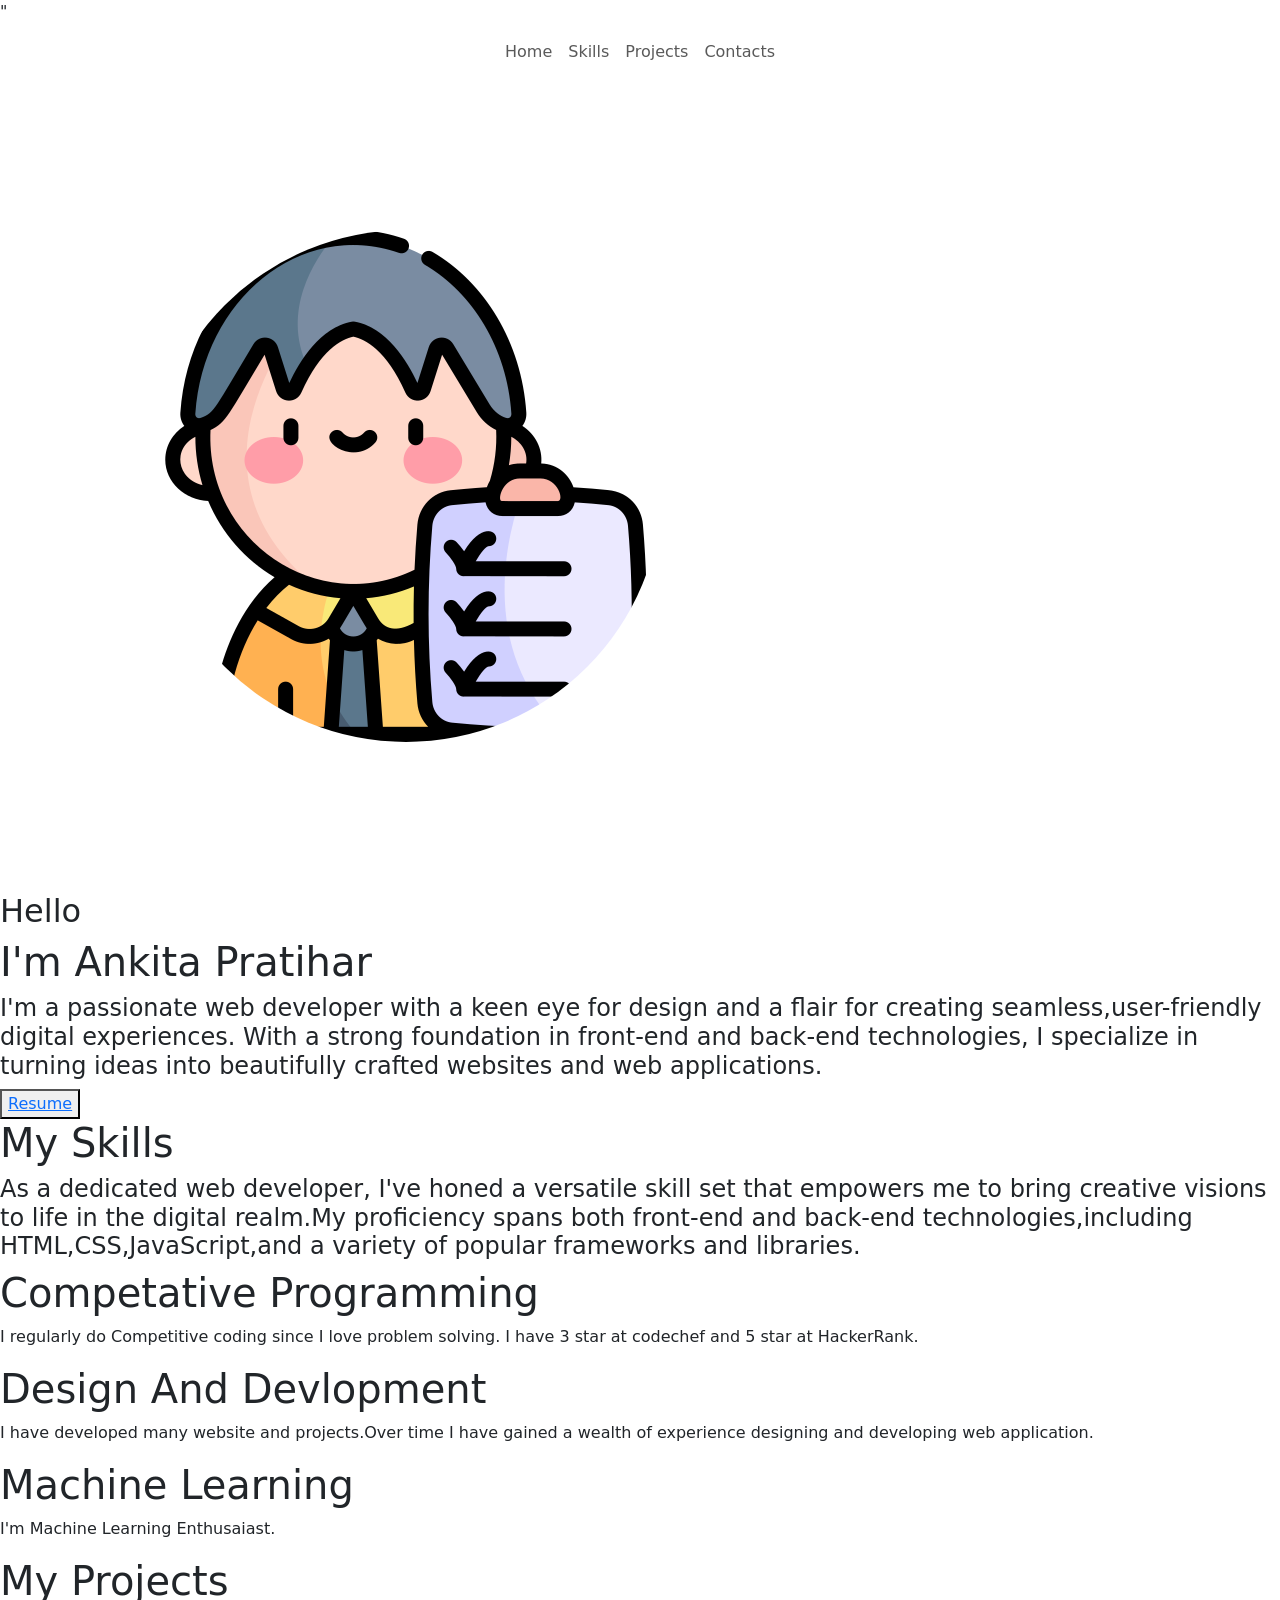
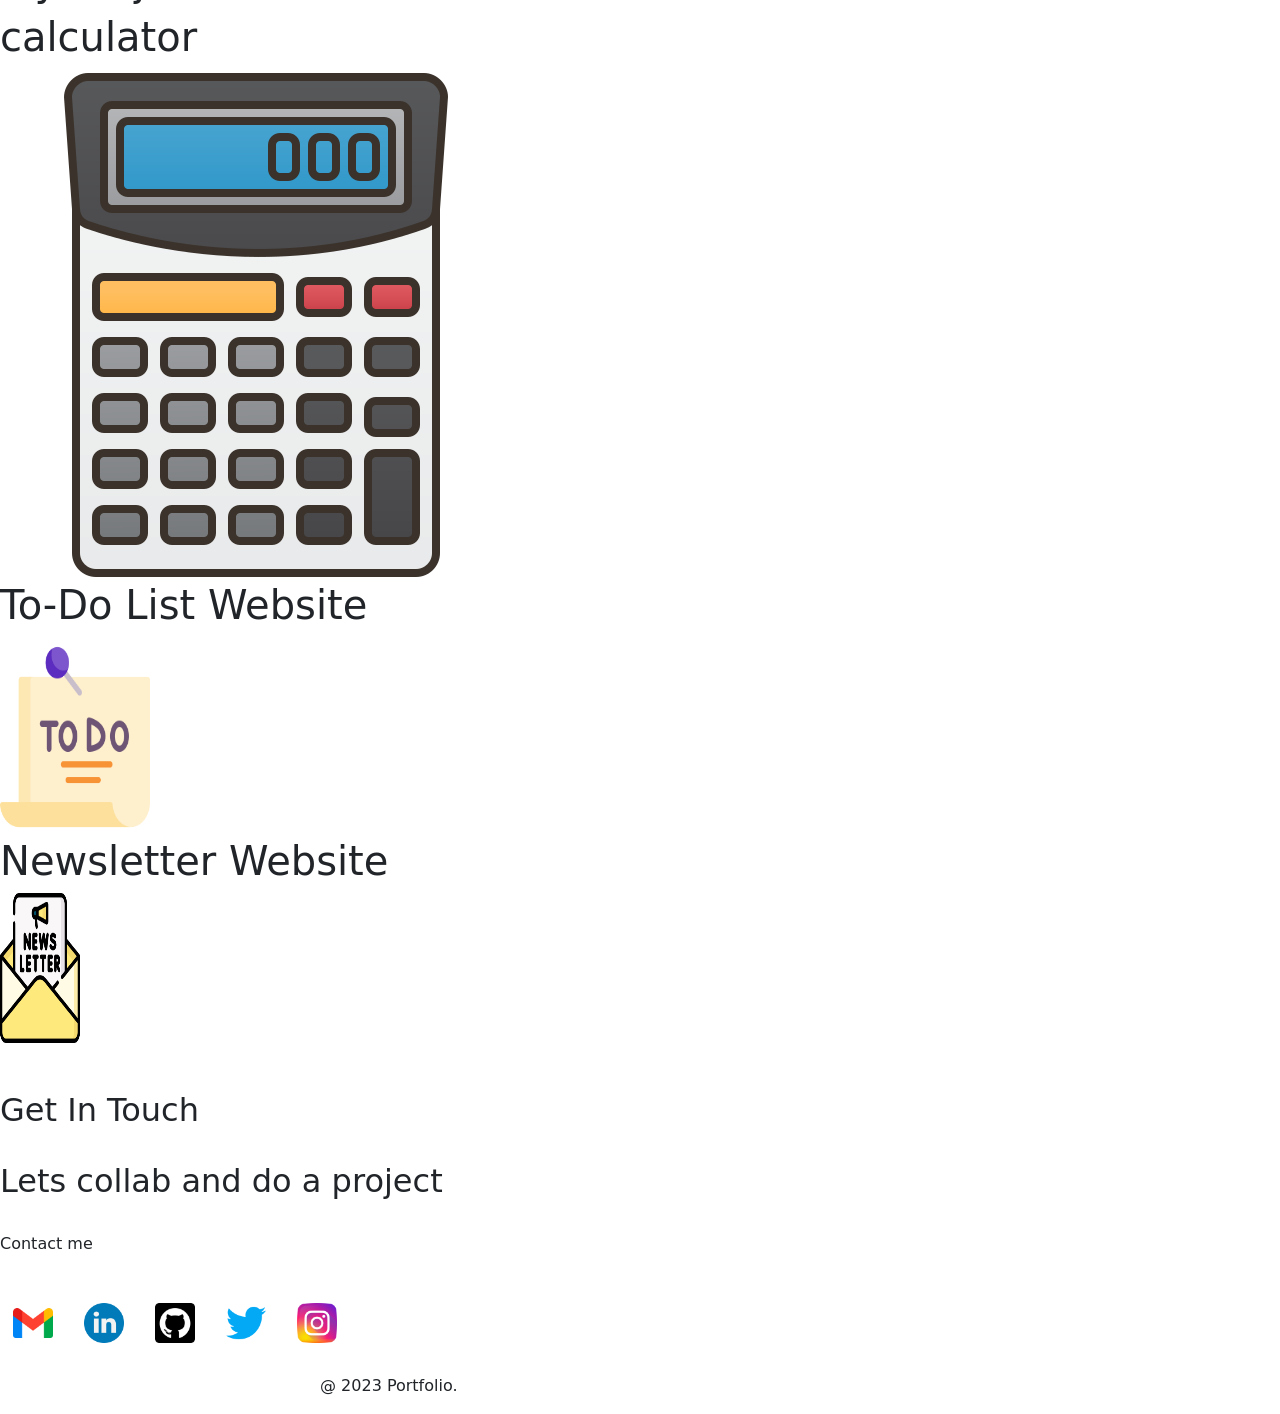
==== Portfolio/index.html @ 028a92ef "Add files via upload" ====
<!DOCTYPE html>
<html lang="en">
    <head>
        <meta charset="UTF-8"/>
        <meta http-equiv="X-UA-Compatible" content="IE=edge"/>
        <meta name="viewport" content="width=device-width,initial-scale=1.0"/>
        <title>Portfolio</title>
        <link rel="stylesheet" href="D:\Bharat Intern Project\Portfolio/index.css"/>
        <link href="https://cdn.jsdelivr.net/npm/bootstrap@5.3.2/dist/css/bootstrap.min.css" rel="stylesheet" integrity="sha384-T3c6CoIi6uLrA9TneNEoa7RxnatzjcDSCmG1MXxSR1GAsXEV/Dwwykc2MPK8M2HN" crossorigin="anonymous">"
    </head>
    <body>
        <header class="header_section">
            <div class="container">
                <nav class="navbar navbar-expand-lg custom_nav-container">
                    <div class="collapse navbar-collapse" id="navbarSupportedContent">
                        <ul class="navbar-nav mx-auto">
                            <li class="nav-item active"><a class="nav-link"
                                href="index.html">Home</a>                               
                            </li>
                            <li class="nav-item">
                                <a class="nav-link" href="#page1">Skills</a>
                            </li>
                            <li class="nav-item">
                                <a class="nav-link" href="#page2">Projects</a>
                            </li>
                            <div class="nav-item">
                                <a class="nav-link" href="#page3"> Contacts</a>
                            </div>
                        </ul>
                    </div>
                </nav>
            </div>
        </header>

        <div id="main">
            <div id="page">
                <img src="./portfolio.png" style="padding: 150px;border-radius: 50%;" alt=""/>
            <div id="text">
                <h2>Hello</h2>
                <h1>I'm Ankita Pratihar</h1>
                <h4>
                    I'm a passionate web developer with a keen eye for design
                     and a 
                     flair for creating seamless,user-friendly digital 
                     experiences. With 
                     a strong foundation in front-end and back-end 
                     technologies, I 
                     specialize in turning ideas into beautifully crafted 
                     websites and 
                     web applications.
                </h4>
                <div id="buttons">
                    <button id="b2">
                        <a href="resume link">Resume</a>
                    </button>
                </div>
            </div>        
            </div>


            <!--------------------------------------- -->

            <div id="page1">
                <div id="right">
                    <div id="text">
                        <h1>My Skills</h1>
                        <h4>
                            As a dedicated web developer, I've honed a versatile 
                            skill set that empowers me to bring creative visions to life in 
                            the digital realm.My proficiency spans both front-end and back-end
                            technologies,including HTML,CSS,JavaScript,and a variety of
                            popular frameworks and libraries.
                        </h4>
                    </div>
                </div>
                <div id="left">
                    <div class="box">
                        <h1>Competative Programming</h1>
                        <p>
                            I regularly do Competitive coding since I love problem solving.
                            I have 3 star at codechef and 5 star at HackerRank.
                        </p>
                    </div>
                    <div class="box">
                        <h1>Design And Devlopment</h1>
                        <p>
                            I have developed many website and projects.Over time I have
                            gained a wealth of experience designing and developing web
                            application.
                        </p>
                    </div>
                    <div class="box">
                        <h1>Machine Learning</h1>
                        <p>I'm Machine Learning Enthusaiast.</p>
                    </div>
                </div>
            </div>



            <div id="page2">
                <div id="text4">
                    <h1>My Projects</h1>
                </div>

                <div id="Project">
                    <div class="projects p1">
                        <div id="text3">
                            <h1>calculator</h1>
                        </div>
                        <div id="image">
                            <a href="D:\Bharat Intern Project\Portfolio">
                                <img src="./calculator.png"alt="Description of the project" />
                            </a>
                        </div>
                    </div>
                    <div class="project p2">
                        <div id="text3">
                            <h1>To-Do List Website</h1>
                        </div>
                        <div id="image">
                            <a href="D:\Bharat Intern Project\Portfolio">
                                <img src="./todo-icon.png" width="150px" height="200px" 
                                alt="Description of the project" />             
                            </a>
                        </div>
                    </div>
                    <div class="projects p3">
                        <div id="text3">
                            <h1>Newsletter Website</h1>
                        </div>
                        <div id="image">
                            <a href="D:\Bharat Intern Project\Portfolio">
                                <img src="./newsletter.png" width="80px" height="150px"
                                alt="Description of the project" />
                            </a>
                        </div>
                    </div>
                </div>
            </div>



            <section class="end">
                <div id="page3" class="contact-me">
                    <br /><br />
                    <h2>Get In Touch</h2>
                    <br />

                    <h2 class="collab">Lets collab and do a project</h2>
                    <br />

                    <p>Contact me</p>
                    <br />

                    <a class="btn" href="">
                        <img src="./gmail.png" width="40px" height="40px" />
                    </a>


                    <a class="btn" href="">
                        <img src="./linkedin.png" width="40px" height="40px" />
                    </a>

                    <a class="btn" href="">
                        <img src="./github.png" width="40px" height="40px" />
                    </a>

                    <a class="btn" href="">
                        <img src="./twitter.png" width="40px" height="40px" />
                    </a>

                    <a class="btn" href="">
                        <img src="./instagram.png" width="40px" height="40px" />
                    </a>
                </div>
                
                <div class="bottom-container">
                    <div style="width:50%; margin-left: auto; margin-right: auto">
                        <br>
                        <p class="copyright">@ 2023 Portfolio.</p>
                    </div>
                </div>
            </section>
        </div>
    </body>
</html>
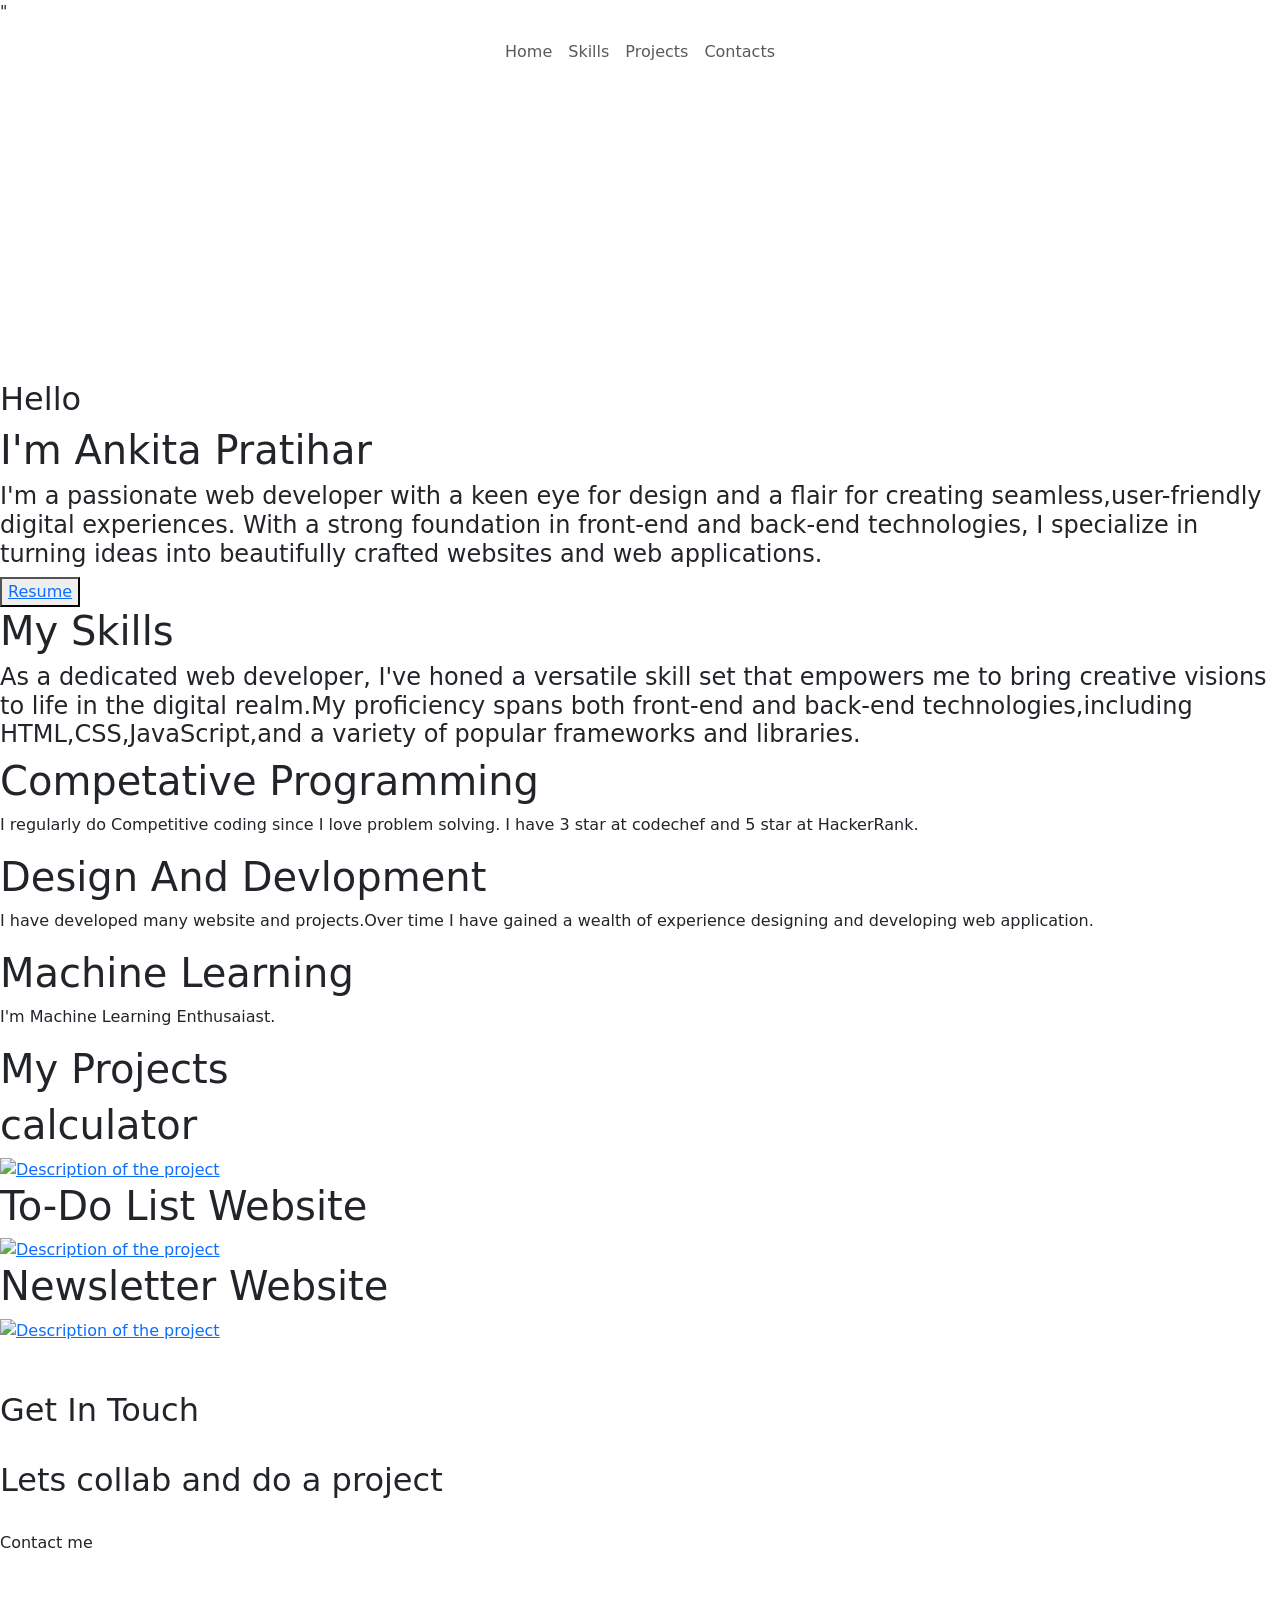
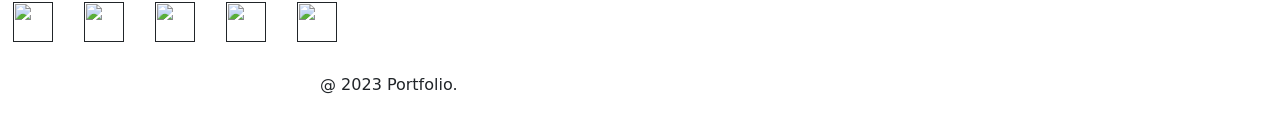
==== commit 9df89873: "Update index.html" ====
--- a/Portfolio/index.html
+++ b/Portfolio/index.html
@@ -5,7 +5,7 @@
         <meta http-equiv="X-UA-Compatible" content="IE=edge"/>
         <meta name="viewport" content="width=device-width,initial-scale=1.0"/>
         <title>Portfolio</title>
-        <link rel="stylesheet" href="D:\Bharat Intern Project\Portfolio/index.css"/>
+        <link rel="stylesheet" href="portfolio/index.css"/>
         <link href="https://cdn.jsdelivr.net/npm/bootstrap@5.3.2/dist/css/bootstrap.min.css" rel="stylesheet" integrity="sha384-T3c6CoIi6uLrA9TneNEoa7RxnatzjcDSCmG1MXxSR1GAsXEV/Dwwykc2MPK8M2HN" crossorigin="anonymous">"
     </head>
     <body>
@@ -34,7 +34,7 @@
 
         <div id="main">
             <div id="page">
-                <img src="./portfolio.png" style="padding: 150px;border-radius: 50%;" alt=""/>
+                <img src="portfolio/portfolio.png" style="padding: 150px;border-radius: 50%;" alt=""/>
             <div id="text">
                 <h2>Hello</h2>
                 <h1>I'm Ankita Pratihar</h1>
@@ -110,7 +110,7 @@
                         </div>
                         <div id="image">
                             <a href="D:\Bharat Intern Project\Portfolio">
-                                <img src="./calculator.png"alt="Description of the project" />
+                                <img src="portfolio/calculator.png"alt="Description of the project" />
                             </a>
                         </div>
                     </div>
@@ -120,7 +120,7 @@
                         </div>
                         <div id="image">
                             <a href="D:\Bharat Intern Project\Portfolio">
-                                <img src="./todo-icon.png" width="150px" height="200px" 
+                                <img src="portfolio/todo-icon.png" width="150px" height="200px" 
                                 alt="Description of the project" />             
                             </a>
                         </div>
@@ -131,7 +131,7 @@
                         </div>
                         <div id="image">
                             <a href="D:\Bharat Intern Project\Portfolio">
-                                <img src="./newsletter.png" width="80px" height="150px"
+                                <img src="portfolio/newsletter.png" width="80px" height="150px"
                                 alt="Description of the project" />
                             </a>
                         </div>
@@ -154,24 +154,24 @@
                     <br />
 
                     <a class="btn" href="">
-                        <img src="./gmail.png" width="40px" height="40px" />
+                        <img src="portfolio/gmail.png" width="40px" height="40px" />
                     </a>
 
 
                     <a class="btn" href="">
-                        <img src="./linkedin.png" width="40px" height="40px" />
+                        <img src="portfolio/linkedin.png" width="40px" height="40px" />
                     </a>
 
                     <a class="btn" href="">
-                        <img src="./github.png" width="40px" height="40px" />
+                        <img src="portfolio/github.png" width="40px" height="40px" />
                     </a>
 
                     <a class="btn" href="">
-                        <img src="./twitter.png" width="40px" height="40px" />
+                        <img src="portfolio/twitter.png" width="40px" height="40px" />
                     </a>
 
                     <a class="btn" href="">
-                        <img src="./instagram.png" width="40px" height="40px" />
+                        <img src="portfolio/instagram.png" width="40px" height="40px" />
                     </a>
                 </div>
                 
@@ -184,4 +184,4 @@
             </section>
         </div>
     </body>
-</html>+</html>
